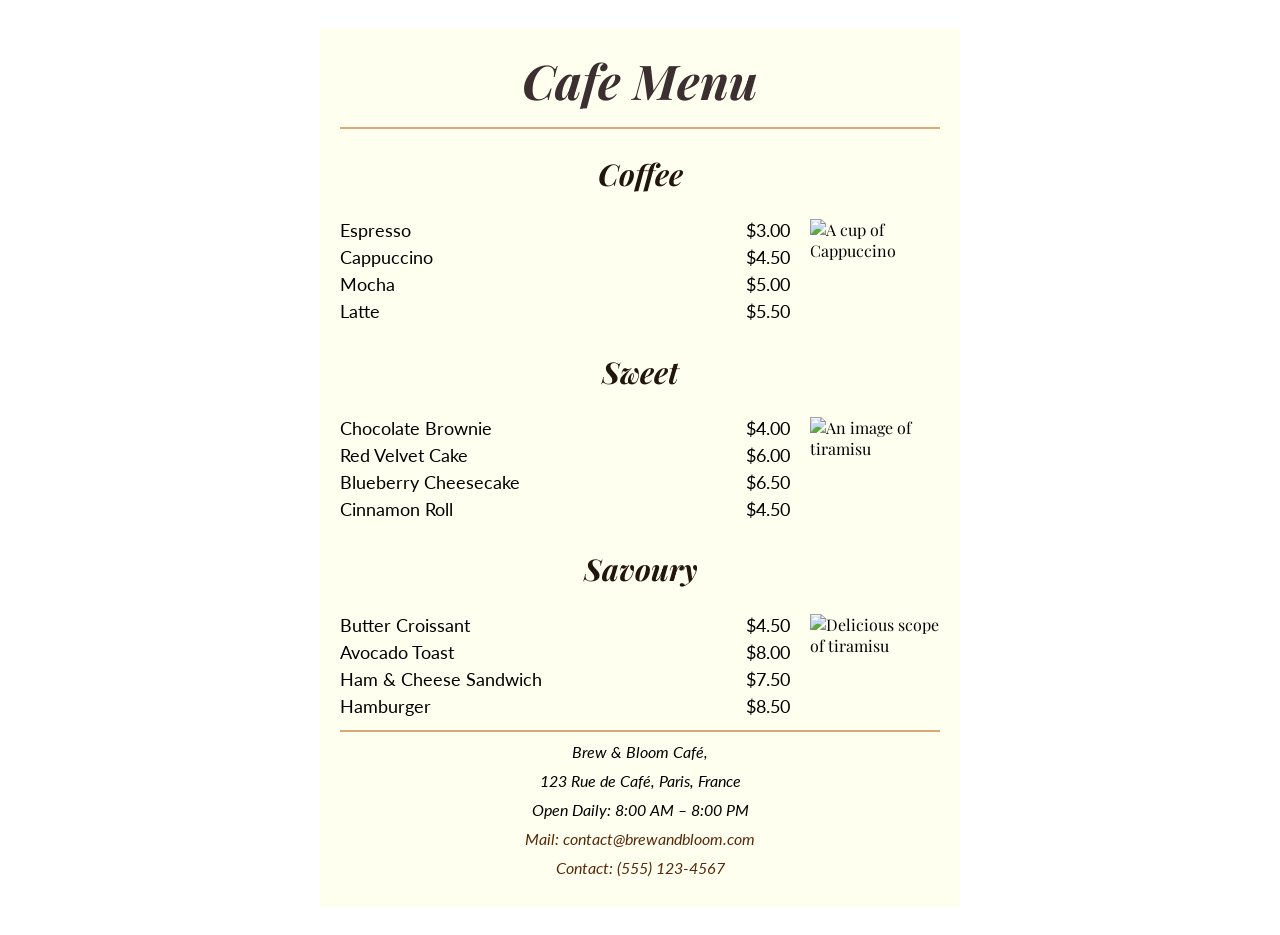
==== index.html @ 7ddbb58f "Rename restaurant.html to index.html" ====
<!DOCTYPE html>
<html lang="en">
    <head>
        <meta charset="UTF-8">
        <title>Restaurant Menu</title>
        <meta name="viewport" content="width=device-width, initial-scale=1.0">
        <link href="styles.css" rel="stylesheet">
    </head>
    <body>
        <div class="menu">
          <main>
            <h1>Cafe Menu</h1>
            <hr>
            <section>
                <h2 class="coffee">Coffee</h2>
                <img src="https://i.postimg.cc/D0dVtFdx/coffee2.png" alt="A cup of Cappuccino">
                <article class="item">
                    <p class="flavour">Espresso</p><p class="price">$3.00</p>
                </article>
                <article class="item">
                    <p class="flavour">Cappuccino</p><p class="price">$4.50</p>
                </article>
                <article class="item">
                    <p class="flavour">Mocha</p><p class="price">$5.00</p>
                </article>
                <article class="item">
                    <p class="flavour">Latte</p><p class="price">$5.50</p>
                </article>
            </section>
            <section>
                <h2>Sweet</h2>
                <img src="https://i.postimg.cc/rsWWTZKN/dessert.png" alt="An image of tiramisu">
                <article class="item">
                    <p class="sweet">Chocolate Brownie</p><p class="price">$4.00</p>
                </article>
                <article class="item">
                    <p class="sweet">Red Velvet Cake</p><p class="price">$6.00</p>
                </article>
                <article class="item">
                    <p class="sweet">Blueberry Cheesecake</p><p class="price">$6.50</p>
                </article>
                <article class="item">
                    <p class="sweet">Cinnamon Roll</p><p class="price">$4.50</p>
                </article>
            </section>
            <section>
                <h2 class="savoury-heading">Savoury</h2>
                <img src="https://i.postimg.cc/zf1v9whp/image.png" alt="Delicious scope of tiramisu">
                <article class="item">
                    <p class="savoury">Butter Croissant</p><p class="price">$4.50</p>
                </article>
                <article class="item">
                    <p class="savoury">Avocado Toast</p><p class="price">$8.00</p>
                </article>
                <article class="item">
                    <p class="savoury">Ham &amp; Cheese Sandwich</p><p class="price">$7.50</p>
                </article>
                <article class="item">
                    <p class="savoury">Hamburger</p><p class="price">$8.50</p>
                </article>
            </section>
            <hr>
          </main>
          <footer>
            <address>
            <p class="cafe-name">Brew &amp Bloom Café,</p>
            <p>123 Rue de Café, Paris, France</p>
            <p>Open Daily: 8:00 AM – 8:00 PM</p>
            <p class="cafe-contact"><a href="mailto:contact@brewandbloom.com">Mail: contact@brewandbloom.com</a></p><p class="cafe-contact"><a href="tel:5551234567">Contact: (555) 123-4567</a></p>
            </address>
          </footer>
        </div>
    </body>
</html>
---- styles.css ----
@import url('https://fonts.googleapis.com/css2?family=Playfair+Display:ital,wght@0,400;0,600;1,400&family=Lato:wght@300;400&display=swap');
body {
    background-image: url(https://i.pinimg.com/736x/a7/f1/9d/a7f19dd8fe1cc064c22dd23b19dda1ce.jpg);
    font-family: 'Playfair Display', serif;
    padding: 20px;
}

h1,h2 {
    text-align: center;
    font-style: italic;
}
p {
    text-align: center;
    font-size: 18px;
    font-family: 'Lato',sans-serif;
}
h1 {
    font-size:  48px;
    margin-top: 0;
    margin-bottom: 15px;
    color: #3B2F2F;
}

h2 {
    font-size: 30px;
    color: #22150c;
    text-align: center;
    clear: both;
}
a {
    color: #582809;
    text-decoration: none;
}
.menu {
    background-color: ivory;
    width: 70%;
    max-width: 600px;
    padding: 20px;
    margin-left: auto;
    margin-right: auto;

}
.item p {
    display: inline-block;
    margin-top: 0;
    margin-bottom: 5px;
    font-size: 18px;
}

.flavour,.sweet,.savoury {
    text-align: left;
    width: 50%;

}

.price {
    text-align: right;
    width: 25%;
}

img {
    display: block;
    width: 130px;
    height: auto;
    margin-left: auto;
    margin-top: 0;
    float: right;
}

hr {
    height: 2px;
    background-color: rgb(225, 166, 120);
    border: none;
    clear: both;
}

footer p{
    font-size: 16px;
    margin: 10px 0;
    text-align: center;
    clear: both;
}

address {
    margin: 10px 0;
    text-align: center;
}

.cafe-contact a {
    display: inline-block;
    text-decoration: none;
    text-align: center;
}
a:hover {
    color: #cdb66c;
}
a:visited {
  color: black;
}
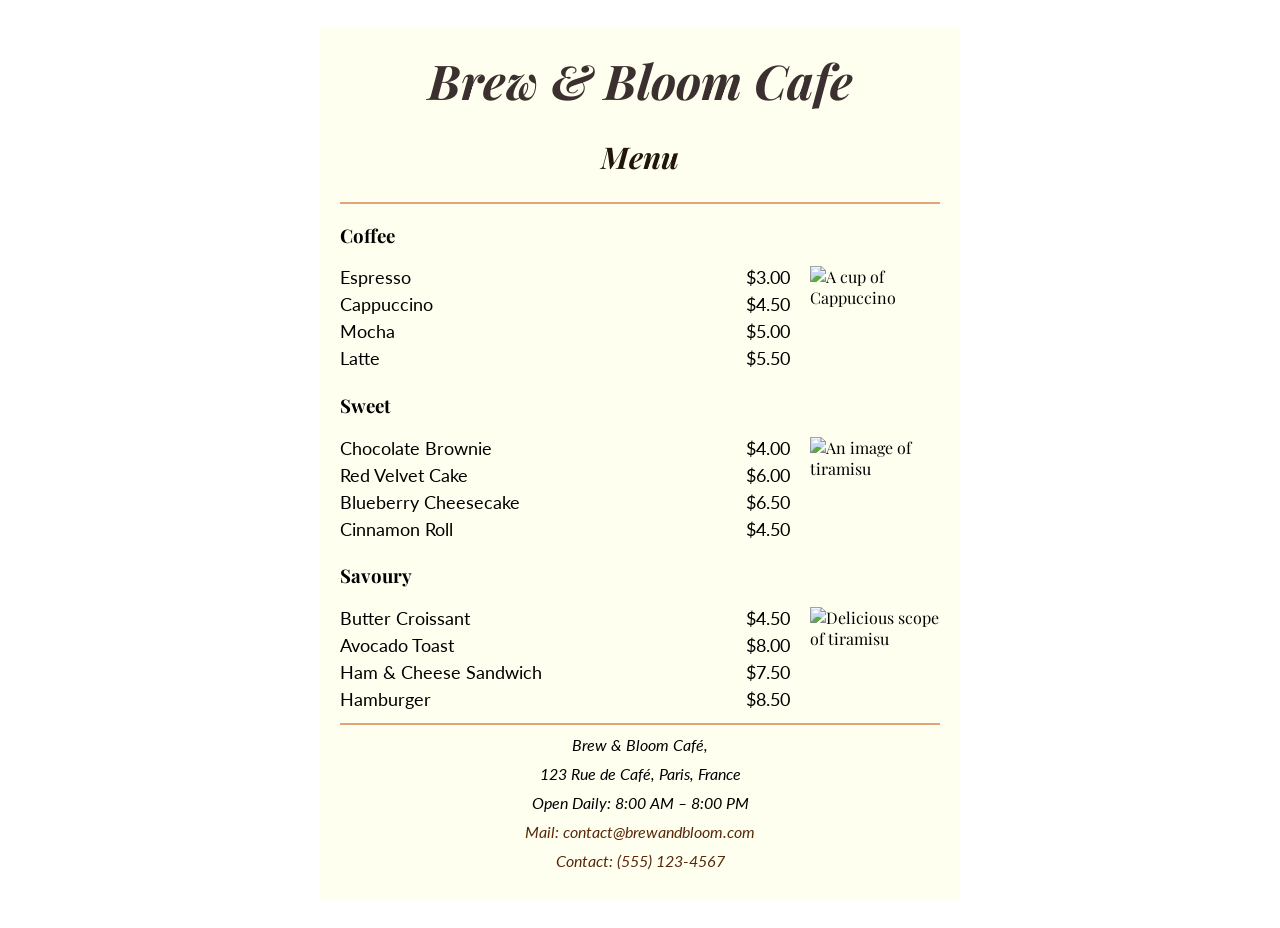
==== commit 43f77fc0: "Update index.html" ====
--- a/index.html
+++ b/index.html
@@ -9,10 +9,11 @@
     <body>
         <div class="menu">
           <main>
-            <h1>Cafe Menu</h1>
+            <h1>Brew &amp; Bloom Cafe</h1>
+            <h2>Menu</h2>
             <hr>
             <section>
-                <h2 class="coffee">Coffee</h2>
+                <h3 class="coffee">Coffee</h3>
                 <img src="https://i.postimg.cc/D0dVtFdx/coffee2.png" alt="A cup of Cappuccino">
                 <article class="item">
                     <p class="flavour">Espresso</p><p class="price">$3.00</p>
@@ -28,7 +29,7 @@
                 </article>
             </section>
             <section>
-                <h2>Sweet</h2>
+                <h3>Sweet</h3>
                 <img src="https://i.postimg.cc/rsWWTZKN/dessert.png" alt="An image of tiramisu">
                 <article class="item">
                     <p class="sweet">Chocolate Brownie</p><p class="price">$4.00</p>
@@ -44,7 +45,7 @@
                 </article>
             </section>
             <section>
-                <h2 class="savoury-heading">Savoury</h2>
+                <h3 class="savoury-heading">Savoury</h3>
                 <img src="https://i.postimg.cc/zf1v9whp/image.png" alt="Delicious scope of tiramisu">
                 <article class="item">
                     <p class="savoury">Butter Croissant</p><p class="price">$4.50</p>
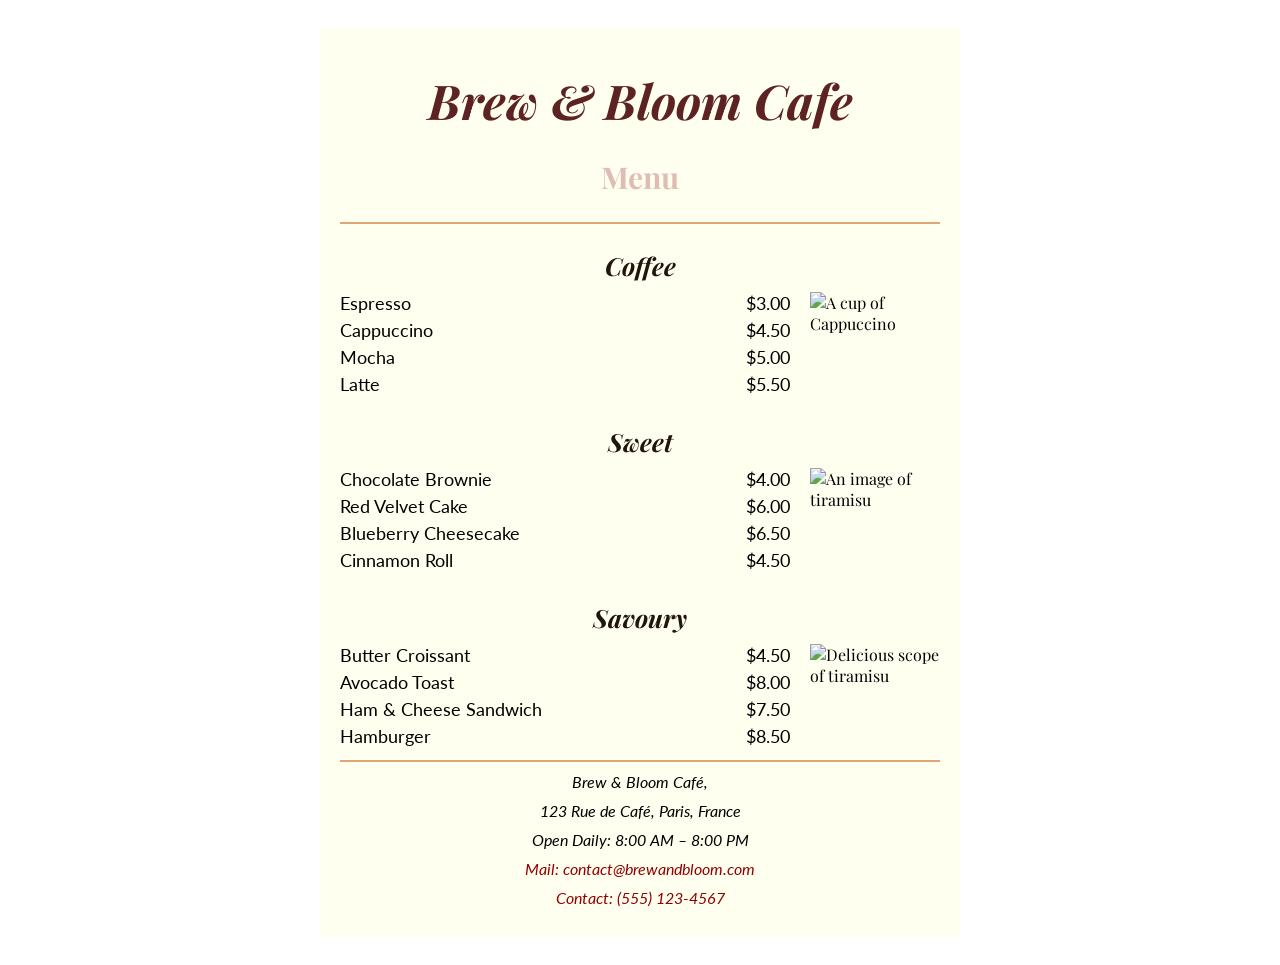
==== commit 6ae88924: "Update index.html" ====
--- a/index.html
+++ b/index.html
@@ -13,7 +13,7 @@
             <h2>Menu</h2>
             <hr>
             <section>
-                <h3 class="coffee">Coffee</h3>
+                <h3>Coffee</h3>
                 <img src="https://i.postimg.cc/D0dVtFdx/coffee2.png" alt="A cup of Cappuccino">
                 <article class="item">
                     <p class="flavour">Espresso</p><p class="price">$3.00</p>
@@ -45,8 +45,8 @@
                 </article>
             </section>
             <section>
-                <h3 class="savoury-heading">Savoury</h3>
-                <img src="https://i.postimg.cc/zf1v9whp/image.png" alt="Delicious scope of tiramisu">
+                <h3>Savoury</h3>
+                <img src="https://i.postimg.cc/pXSV5bqD/burger.png" alt="Delicious scope of tiramisu">
                 <article class="item">
                     <p class="savoury">Butter Croissant</p><p class="price">$4.50</p>
                 </article>
@@ -64,7 +64,7 @@
           </main>
           <footer>
             <address>
-            <p class="cafe-name">Brew &amp Bloom Café,</p>
+            <p class="cafe-name">Brew &amp; Bloom Café,</p>
             <p>123 Rue de Café, Paris, France</p>
             <p>Open Daily: 8:00 AM – 8:00 PM</p>
             <p class="cafe-contact"><a href="mailto:contact@brewandbloom.com">Mail: contact@brewandbloom.com</a></p><p class="cafe-contact"><a href="tel:5551234567">Contact: (555) 123-4567</a></p>
--- a/styles.css
+++ b/styles.css
@@ -5,7 +5,7 @@
     padding: 20px;
 }
 
-h1,h2 {
+h1,h3 {
     text-align: center;
     font-style: italic;
 }
@@ -17,23 +17,32 @@
 h1 {
     font-size:  48px;
     margin-top: 0;
-    margin-bottom: 15px;
-    color: #3B2F2F;
+    margin-bottom: 0;
+    padding-top: 20px;
+    color: #5d2222;
 }
 
 h2 {
+    text-align: center;
     font-size: 30px;
+    color: #b25e5e69;
+
+}
+
+h3 {
+    font-size: 25px;
     color: #22150c;
     text-align: center;
+    margin-bottom: 10px;
     clear: both;
 }
 a {
-    color: #582809;
+    color: #910000;
     text-decoration: none;
 }
 .menu {
     background-color: ivory;
-    width: 70%;
+    width: 80%;
     max-width: 600px;
     padding: 20px;
     margin-left: auto;
@@ -62,8 +71,8 @@
     display: block;
     width: 130px;
     height: auto;
-    margin-left: auto;
-    margin-top: 0;
+    margin-left: 10;
+    margin-right: -10;
     float: right;
 }
 
@@ -96,4 +105,4 @@
 }
 a:visited {
   color: black;
-}+}
